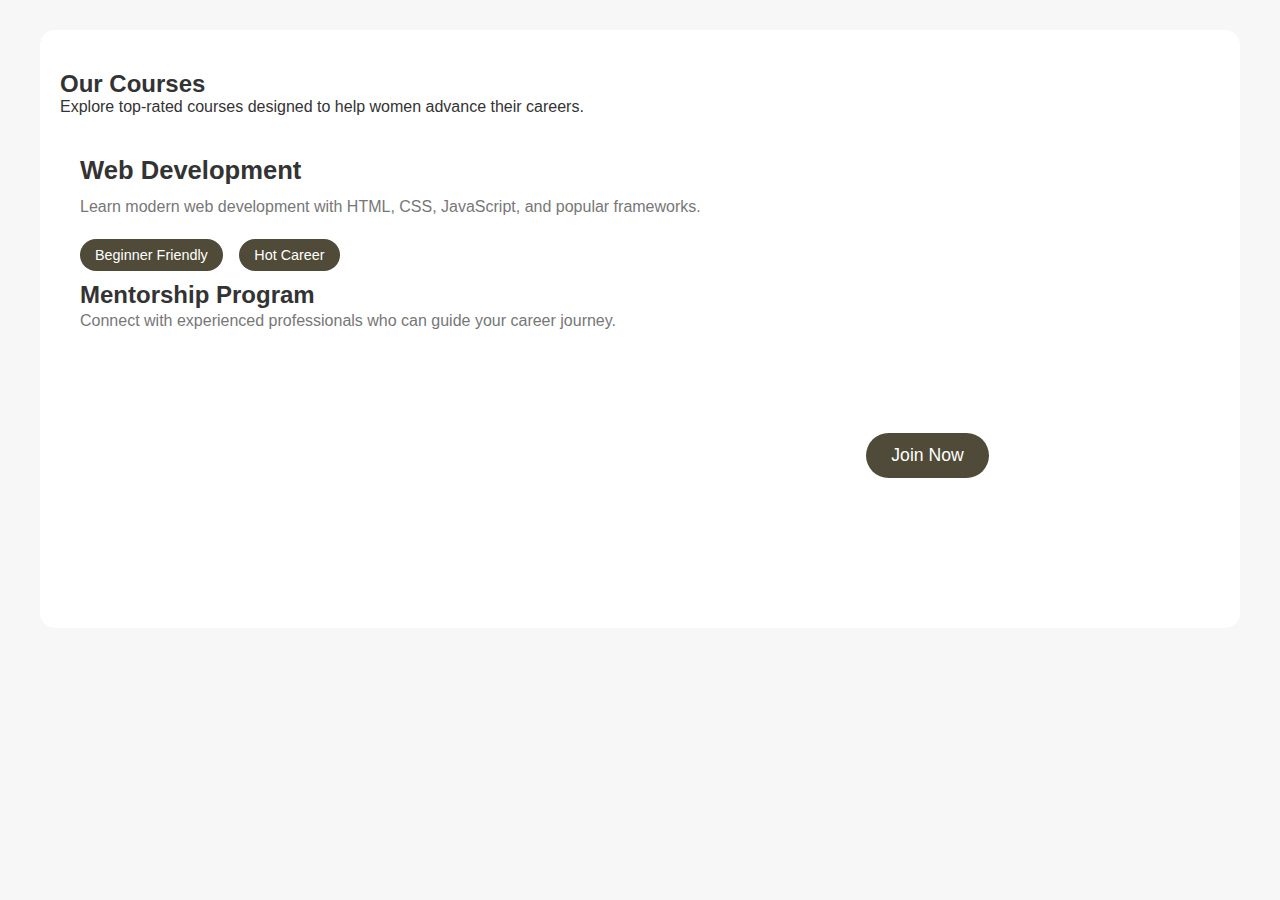
==== mentor1.html @ f49f7564 "first push" ====
<!DOCTYPE html>
<html lang="en">
<head>
    <meta charset="UTF-8">
    <meta name="viewport" content="width=device-width, initial-scale=1.0">
    <title>Document</title>
    <link rel="stylesheet" href="mentor.css">
</head>
<body>
    <section id="mentorship">
        <div class="container">
            <h2>Our Courses</h2>
            <p>Explore top-rated courses designed to help women advance their careers.</p>
            
            <div class="courses-list">
                <div class="course-card fade-in">
                    <div class="course-img">
                        <i class="fas fa-code"></i>
                    </div>
                    <div class="course-content">
                        <h3>Web Development</h3>
                        <p>Learn modern web development with HTML, CSS, JavaScript, and popular frameworks.</p>
                        <div>
                            <span class="badge">Beginner Friendly</span>
                            <span class="badge">Hot Career</span>
                        </div>
        <div class="container">
            <h2>Mentorship Program</h2>
            <p>Connect with experienced professionals who can guide your career journey.</p>
            
            <div class="mentors">
                <div class="mentor-card fade-in">
                    <div class="mentor-img">
                        <i class="fas fa-user-circle"></i>
                    </div>
                    <div class="mentor-content">
                        <h3>Dr. Priya Sharma</h3>
                        <h4>Career Coach</h4>
                        <p>15+ years experience helping women navigate career transitions and leadership roles in tech and finance.</p>
                        <div class="social-links">
                            <a href="#"><i class="fab fa-linkedin"></i></a>
                            <a href="#"><i class="fab fa-twitter"></i></a>
                            <a href="#"><i class="fas fa-globe"></i></a>
                        </div>
                    </div>
                </div>
                <div style="margin-top: 30px; text-align: center;">
                    <a href="pdf.html" class="btn">Join Now</a>
                </div>
            </div>
    </section>
</body>
</html>
---- mentor.css ----
/* General Reset */
* {
    margin: 0;
    padding: 0;
    box-sizing: border-box;
}

/* Body Styling */
body {
    font-family: 'Helvetica Neue', sans-serif;
    background-color: #f7f7f7;
    color: #333;
    padding: 30px;
}

/* Mentorship Section */
#mentorship {
    max-width: 1200px;
    margin: 0 auto;
    padding: 40px 20px;
    background-color: #fff;
    border-radius: 15px;
    box-sizing: border-box;
}

/* Course Card Styling */
.course-card {
    background-color: #fff;
    border-radius: 12px;
    padding: 20px;
    transition: transform 0.3s ease-in-out;
}

.course-card:hover {
    transform: translateY(-5px);
}

.course-img {
    font-size: 60px;
    color: #ff6f61; /* Coral color */
    text-align: center;
    margin-bottom: 20px;
}

.course-content h3 {
    font-size: 1.6em;
    font-weight: 600;
    color: #333;
    margin-bottom: 10px;
}

.course-content p {
    font-size: 1em;
    color: #777;
    line-height: 1.5;
    margin-bottom: 20px;
}

.badge {
    background-color: #504b38;
    color: #fff;
    padding: 8px 15px;
    font-size: 0.9em;
    border-radius: 20px;
    margin-right: 12px;
    margin-bottom: 10px;
    display: inline-block;
}

/* Mentor Card Styling */
.mentor-card {
    background-color: #fff;
    border-radius: 12px;
    padding: 20px;
    transition: transform 0.3s ease-in-out;
    text-align: center;
    display: flex;
    flex-direction: column;
    align-items: center;
}

.mentor-card:hover {
    transform: translateY(-5px);
}

.mentor-img {
    font-size: 80px;
    color: #504b38;
    margin-bottom: 15px;
}

.mentor-content h3 {
    font-size: 1.5em;
    font-weight: 700;
    color: #333;
    margin-bottom: 8px;
}

.mentor-content h4 {
    font-size: 1.1em;
    color: #777;
    margin-bottom: 15px;
}

.mentor-content p {
    font-size: 1em;
    color: #666;
    line-height: 1.5;
    margin-bottom: 20px;
}

.social-links {
    display: flex;
    justify-content: center;
    gap: 15px;
}

.social-links a {
    font-size: 1.4em;
    color: #666;
    transition: color 0.3s ease, transform 0.3s ease;
}

.social-links a:hover {
    color: #504b38;
    transform: translateY(-4px);
}

/* Grid Layout for Mentors */
.mentors {
    display: grid;
    grid-template-columns: repeat(auto-fit, minmax(320px, 1fr));
    gap: 30px;
    margin-top: 40px;
}

/* Fade-In Animation */
.mentor-card.fade-in {
    opacity: 0;
    animation: fadeIn 1s forwards;
}

@keyframes fadeIn {
    to {
        opacity: 1;
    }
}

/* Join Button Styling */
.btn {
    background-color: #504b38;
    color: white;
    padding: 12px 25px;
    font-size: 1.1em;
    border-radius: 30px;
    text-decoration: none;
    text-align: center;
    display: inline-block;
    transition: background-color 0.3s ease, transform 0.3s ease;
    margin-top: 30px;
}

.btn:hover {
    background-color:antiquewhite;
    transform: translateY(-3px);
    color:black;
}

/* Responsiveness */
@media (max-width: 1024px) {
    .course-content h3 {
        font-size: 1.4em;
    }

    .mentor-content h3 {
        font-size: 1.3em;
    }

    .mentor-content h4 {
        font-size: 1em;
    }

    .social-links a {
        font-size: 1.3em;
    }
}

@media (max-width: 768px) {
    .course-content h3 {
        font-size: 1.3em;
    }

    .mentor-card {
        padding: 15px;
    }

    .mentor-content h3 {
        font-size: 1.2em;
    }

    .mentor-content h4 {
        font-size: 1em;
    }

    .social-links a {
        font-size: 1.2em;
    }

    .btn {
        font-size: 1em;
        padding: 10px 20px;
    }
}

@media (max-width: 480px) {
    #mentorship {
        padding: 20px;
    }

    .course-img {
        font-size: 50px;
    }

    .course-content h3 {
        font-size: 1.2em;
    }

    .badge {
        padding: 6px 12px;
    }

    .mentor-img {
        font-size: 70px;
    }

    .mentor-content h3 {
        font-size: 1.1em;
    }

    .social-links a {
        font-size: 1.1em;
    }

    .btn {
        font-size: 0.95em;
    }
}
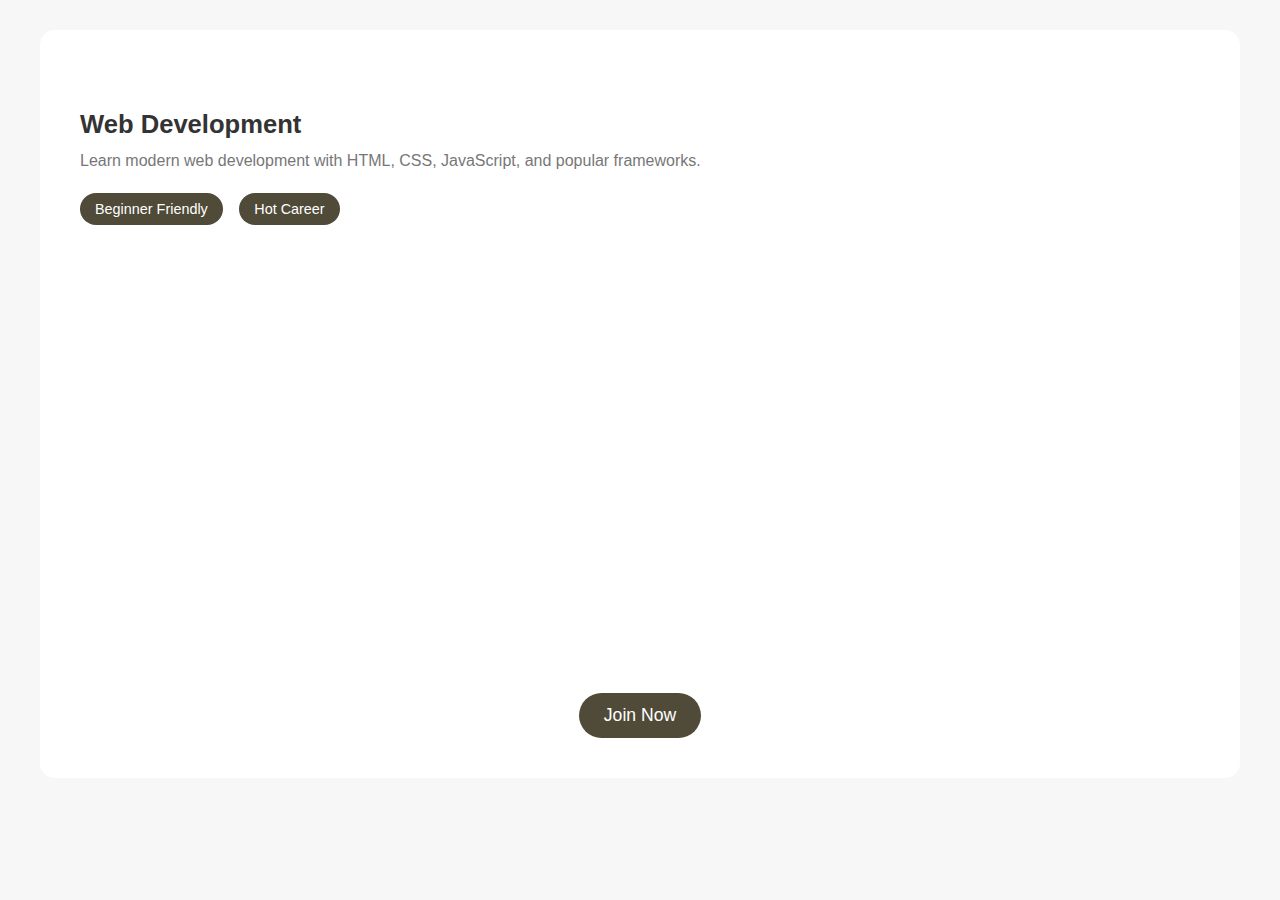
==== commit 406ea444: "small change" ====
--- a/mentor1.html
+++ b/mentor1.html
@@ -3,51 +3,45 @@
 <head>
     <meta charset="UTF-8">
     <meta name="viewport" content="width=device-width, initial-scale=1.0">
-    <title>Document</title>
+    <title>Web Development Mentorship</title>
     <link rel="stylesheet" href="mentor.css">
 </head>
 <body>
     <section id="mentorship">
-        <div class="container">
-            <h2>Our Courses</h2>
-            <p>Explore top-rated courses designed to help women advance their careers.</p>
-            
-            <div class="courses-list">
-                <div class="course-card fade-in">
-                    <div class="course-img">
-                        <i class="fas fa-code"></i>
-                    </div>
-                    <div class="course-content">
-                        <h3>Web Development</h3>
-                        <p>Learn modern web development with HTML, CSS, JavaScript, and popular frameworks.</p>
-                        <div>
-                            <span class="badge">Beginner Friendly</span>
-                            <span class="badge">Hot Career</span>
-                        </div>
-        <div class="container">
-            <h2>Mentorship Program</h2>
-            <p>Connect with experienced professionals who can guide your career journey.</p>
-            
-            <div class="mentors">
-                <div class="mentor-card fade-in">
-                    <div class="mentor-img">
-                        <i class="fas fa-user-circle"></i>
-                    </div>
-                    <div class="mentor-content">
-                        <h3>Dr. Priya Sharma</h3>
-                        <h4>Career Coach</h4>
-                        <p>15+ years experience helping women navigate career transitions and leadership roles in tech and finance.</p>
-                        <div class="social-links">
-                            <a href="#"><i class="fab fa-linkedin"></i></a>
-                            <a href="#"><i class="fab fa-twitter"></i></a>
-                            <a href="#"><i class="fas fa-globe"></i></a>
-                        </div>
-                    </div>
-                </div>
-                <div style="margin-top: 30px; text-align: center;">
-                    <a href="pdf.html" class="btn">Join Now</a>
+        <div class="course-card fade-in">
+            <div class="course-img">
+                <i class="fas fa-code"></i>
+            </div>
+            <div class="course-content">
+                <h3>Web Development</h3>
+                <p>Learn modern web development with HTML, CSS, JavaScript, and popular frameworks.</p>
+                <div>
+                    <span class="badge">Beginner Friendly</span>
+                    <span class="badge">Hot Career</span>
                 </div>
             </div>
+        </div>
+        
+        <div class="mentor-card fade-in">
+            <div class="mentor-img">
+                <i class="fas fa-user-circle"></i>
+                <img src="./Web_dev.jpg" alt="Web Developer Mentor">
+            </div>
+            <div class="mentor-content">
+                <h3>John Doe</h3>
+                <h4>Full-Stack Developer</h4>
+                <p>Experienced Full-Stack Developer specializing in building scalable web applications with a focus on front-end technologies like React and back-end solutions using Node.js and Express.</p>
+                <div class="social-links">
+                    <a href="#"><i class="fab fa-linkedin"></i></a>
+                    <a href="#"><i class="fab fa-github"></i></a>
+                    <a href="#"><i class="fas fa-globe"></i></a>
+                </div>
+            </div>
+        </div>
+        
+        <div style="margin-top: 30px; text-align: center;">
+            <a href="./pdf.html" class="btn">Join Now</a>
+        </div>
     </section>
 </body>
-</html>+</html>
